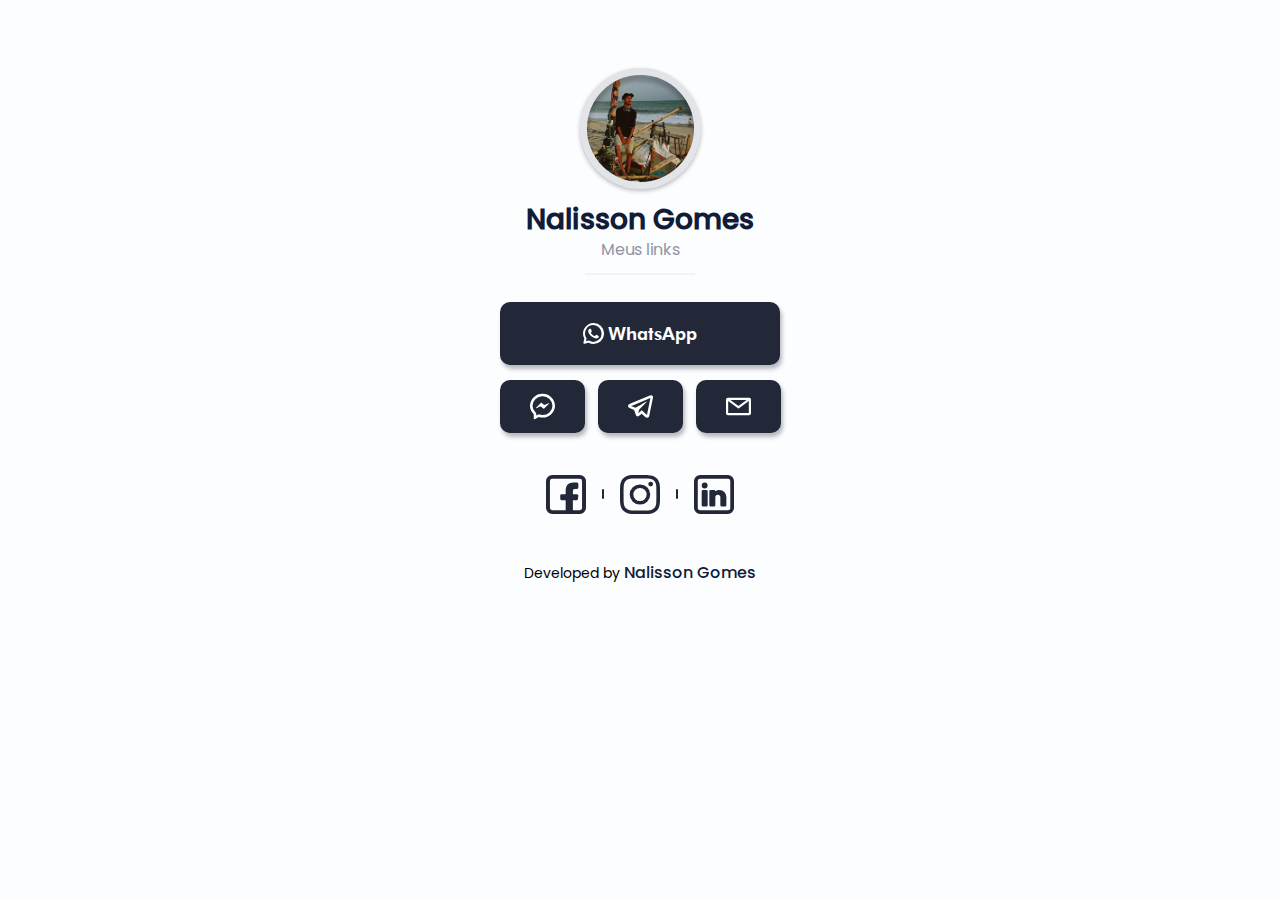
==== meus-links/index.html @ dafcb2ca "v 1.0" ====
<!doctype html>
<html lang="pt-br">
    <head>
        <meta charset="UTF-8">
        <meta name="viewport" content="width=device-width, initial-scale=1.0, maximum-scale=1.0">

        <title>Meus links</title>
        <meta name="author" content="Nalisson Gomes">
        <meta name="description" content="Redirecionador de links personalizado">
        <meta name="keywords" content="links,nalisson,gomes,short,redirect">

        <meta property="og:title" content="Todos os meus links em um só lugar.">
        <meta property="og:type" content="website">
        <meta property="og:description" content="Entre em contato ou veja minhas redes sociais.">
        <meta property="og:url" content="https://www.nalissongomes.com/meus-links/">
        <meta property="og:image" content="/assets/nalisson.jpg">

        <!-- links -->
        <link rel="shortcut icon" type="imagex/png" href="assets/icon/icon.ico">
        <link rel="stylesheet" href="css/style.css">
    </head>
    <body>
        <header>
            <div class="content-user">
                <div class="user">
                    <div class="circle-user">
                        <div class="img-user"></div>
                    </div>
                </div>
                <div class="infor">
                    <h1>Nalisson Gomes</h1>
                    <p>Meus links</p>
                </div>
            </div>
        </header>
        <section class="links">
            <div class="content-links">
                <div class="contacts">
                    <a>
                        <div id="whatsapp">
                            <img src="assets/SVG/Asset 1.svg">
                            <span>WhatsApp</span>
                        </div>
                    </a>
                    <a>
                        <div id="messenger">
                            <img src="assets/SVG/Asset 2.svg">
                        </div>
                    </a>
                    <a>
                        <div id="telegram">
                            <img src="assets/SVG/Asset 3.svg">
                        </div>
                    </a>
                    <a id="email">
                        <div>
                            <img src="assets/SVG/Asset 4.svg">
                        </div>
                    </a>
                </div>
                <div class="social-medias">
                    <img id="linkedin" src="assets/SVG/Asset 5.svg">
                    <span></span>
                    <img id="insta" src="assets/SVG/Asset 6.svg">
                    <span></span>
                    <img id="facebook" src="assets/SVG/Asset 7.svg">
                </div>
            </div>
        </section>
        <footer>
            <p>Developed by <span>Nalisson Gomes</span></p>
        </footer>

        <script src="js/jquery-3.6.0.min.js"></script>
        <script src="js/scripts.js"></script>
        <!-- The core Firebase JS SDK is always required and must be listed first -->
        <script src="/__/firebase/8.8.1/firebase-app.js"></script>

        <!-- TODO: Add SDKs for Firebase products that you want to use
            https://firebase.google.com/docs/web/setup#available-libraries -->
        <script src="/__/firebase/8.8.1/firebase-analytics.js"></script>

        <!-- Initialize Firebase -->
        <script src="/__/firebase/init.js"></script>
    </body>
</html>
---- meus-links/css/style.css ----
/** Poppins **/
@font-face {
    font-family: "Poppins Regular";
    src: url("../fonts/Poppins/Poppins-Regular.ttf");
}
@font-face {
    font-family: "Poppins Medium";
    src: url("../fonts/Poppins/Poppins-Medium.ttf");
}
/** Futura **/
@font-face {
    font-family: Futura;
    src: url("../fonts/Futura/Futura.ttf");
}

:root{
    --cor_paleta00: #FCFDFF;
    --cor_paleta01: #8F95A5;
    --cor_paleta02: #222838;
    --cor_paleta03: #111C38;

    --font_01: "Poppins Regular";
    --font_02: "Poppins Medium";
    --font_03: Futura;
}


*{
    margin: 0px;
    padding: 0px;
    box-sizing: border-box;
}

body{
    background-color: var(--cor_paleta00);
}

.content-user{
    flex-direction: column;
    margin: 0px auto;
    display: flex;
    max-width: 1024px;
    min-width: 280px;
    width: 100%;
    padding: 68px 10px 0px 10px;
}

.user{
    display: flex;
    flex-direction: row;
    justify-content: center;
}

.user .circle-user{
    width: 105px;
    height: 105px;
    border: 8px solid #2228381e;
    border-radius: 150px;
    box-sizing: content-box;
    z-index: 1;
    box-shadow: 0px 2px 4px 0px rgba(0, 0, 0, 0.253);
}

.user .img-user{
    width: calc(100% + 2px);
    height: calc(100% + 2px);
    transform: translate(-1px, -1px);
    background-image: url("../assets/nalisson.jpg");
    background-size: cover;
    background-repeat: no-repeat;
    background-position: center;
    border-radius: 150px;
    box-shadow: inset 0px 6px 4px 0px rgba(0, 0, 0, 0.253);
}
.infor{
    text-align: center;
    margin-top: 10px;
}

.infor > h1{
    font-family: var(--font_02);
    font-size: 28px;
    color: var(--cor_paleta03);
}

.infor > p{
    margin-top: -4px;
    font-family: var(--font_01);
    font-size: 16px;
    color: var(--cor_paleta01);
}

.infor > p::after{
    content: "";
    width: 110px;
    height: 2px;
    background-color: #2228380c;
    display: block;
    margin: 0px auto;
    position: relative;
    top: 11px;
}

/** Links **/
.content-links{
    display: flex;
    flex-direction: column;
    justify-content: center;
    align-items: center;
    margin-top: 38px;
}
.contacts{
    display: flex;
    flex-direction: row;
    width: 285px;
    justify-content: center;
    flex-wrap: wrap;
}

.contacts a{
    text-decoration: none;
    display: flex;
    align-items: center;
    justify-content: center;
}

.contacts a div{
    border-radius: 10px;
    background-color: var(--cor_paleta02);
    cursor: pointer;
    box-shadow: 2px 4px 4px 0px #22283852;
}

.contacts a:first-of-type div{
    width: 280px;
    height: 63px;
    border-radius: 10px;
    margin-right: 0px !important;
    display: flex;
    justify-content: center;
    align-items: center;
    margin-bottom: 15px;
}

.contacts a:first-of-type div img{
    width: 21.6px;
    height: 21.61px; 
}

.contacts a:first-of-type div span{
    margin-left: 4px;
    font-family: var(--font_03);
    font-size: 18px;
    color: #fff;
}

.contacts a:not(:first-of-type) div{
    display: flex;
    width: 85px;
    height: 53px;
    justify-items: center;
    justify-content: center;
}

.contacts a:not(:first-of-type) div img{
    width: 25px;
    height: auto;
}

.contacts a:not(:last-of-type) div{
    margin-right: 13px;
}

.contacts a div:hover{
    background-color: #222838f5;
    transform: translateY(-5px);
    transition: ease-in 0.15s;
    box-shadow: 2px 9px 4px 0px #22283852;
}


.social-medias{
    flex-direction: row-reverse;
    justify-content: center;
    align-items: center;
    display: flex;
    width: 280px;
    margin: 42px auto;
}

.social-medias img{
    width: 40px;
    height: auto;
    cursor: pointer;
    margin: 0px 16px;
}

.social-medias span{
    width: 2px;
    height: 10px;
    border-radius: 10px;
    background-color: #222838;
}

footer{
    display: flex;
    justify-content: center;
    padding-top: 4px;
    margin-bottom: 42px;
}

footer p{
    font-family: var(--font_01);
    font-size: 14px;
    color: #000;
}

footer p span{
    font-family: var(--font_02);
    font-size: 16px;
    color: var(--cor_paleta03);
}
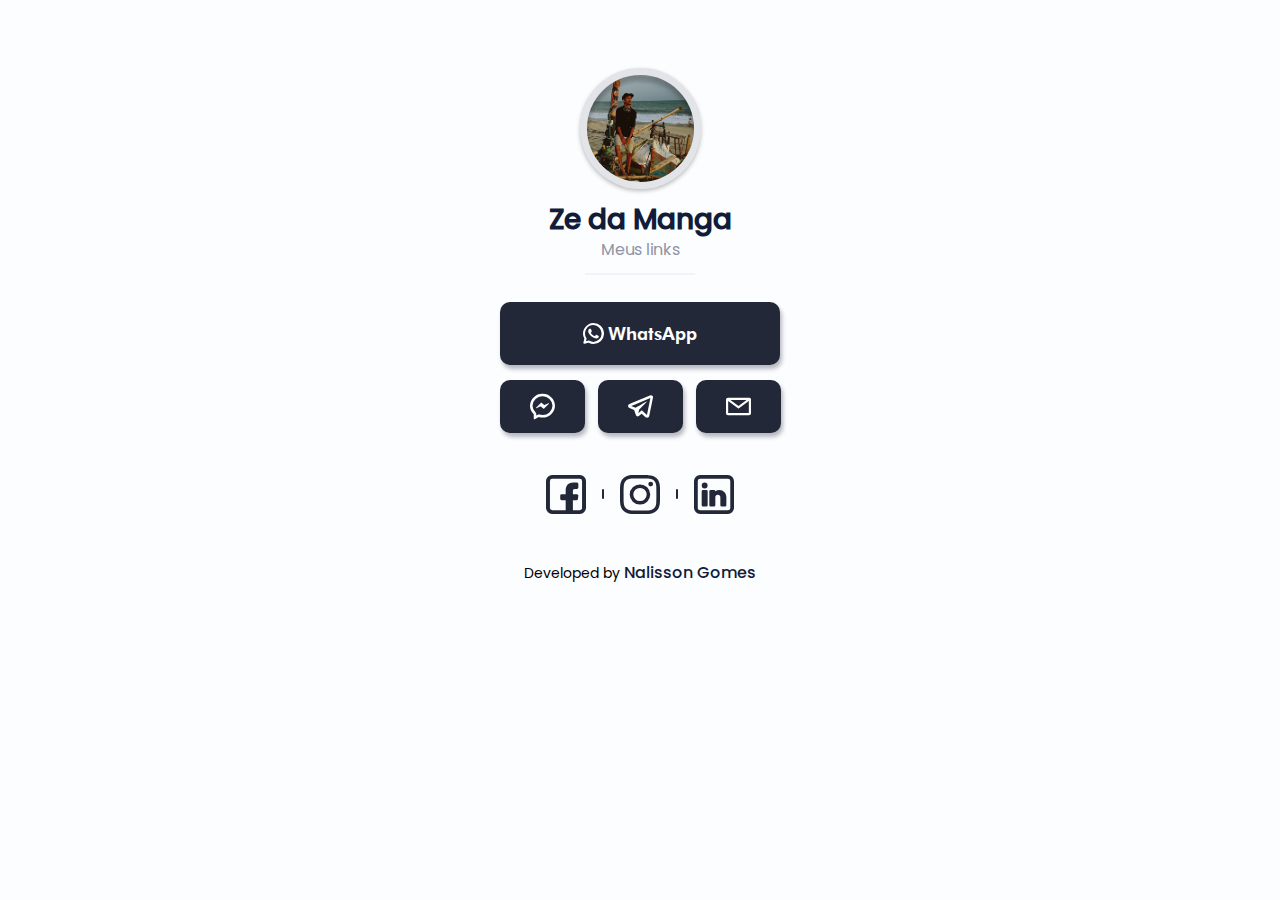
==== commit 0b752127: "Update index.html" ====
--- a/meus-links/index.html
+++ b/meus-links/index.html
@@ -28,7 +28,7 @@
                     </div>
                 </div>
                 <div class="infor">
-                    <h1>Nalisson Gomes</h1>
+                    <h1>Ze da Manga</h1>
                     <p>Meus links</p>
                 </div>
             </div>
@@ -83,4 +83,4 @@
         <!-- Initialize Firebase -->
         <script src="/__/firebase/init.js"></script>
     </body>
-</html>+</html>
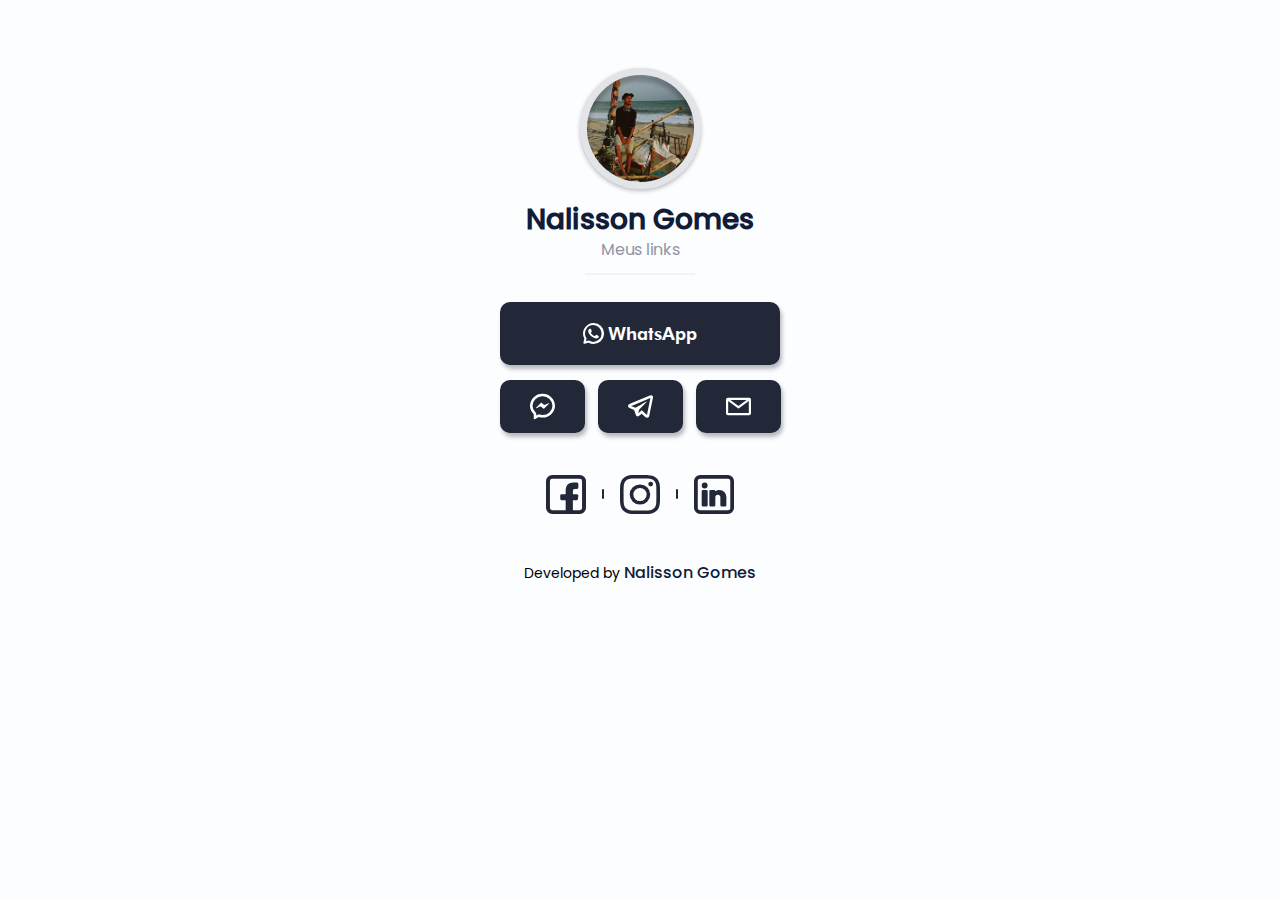
==== commit 788f28e7: "Update index.html" ====
--- a/meus-links/index.html
+++ b/meus-links/index.html
@@ -28,7 +28,7 @@
                     </div>
                 </div>
                 <div class="infor">
-                    <h1>Ze da Manga</h1>
+                    <h1>Nalisson Gomes</h1>
                     <p>Meus links</p>
                 </div>
             </div>
